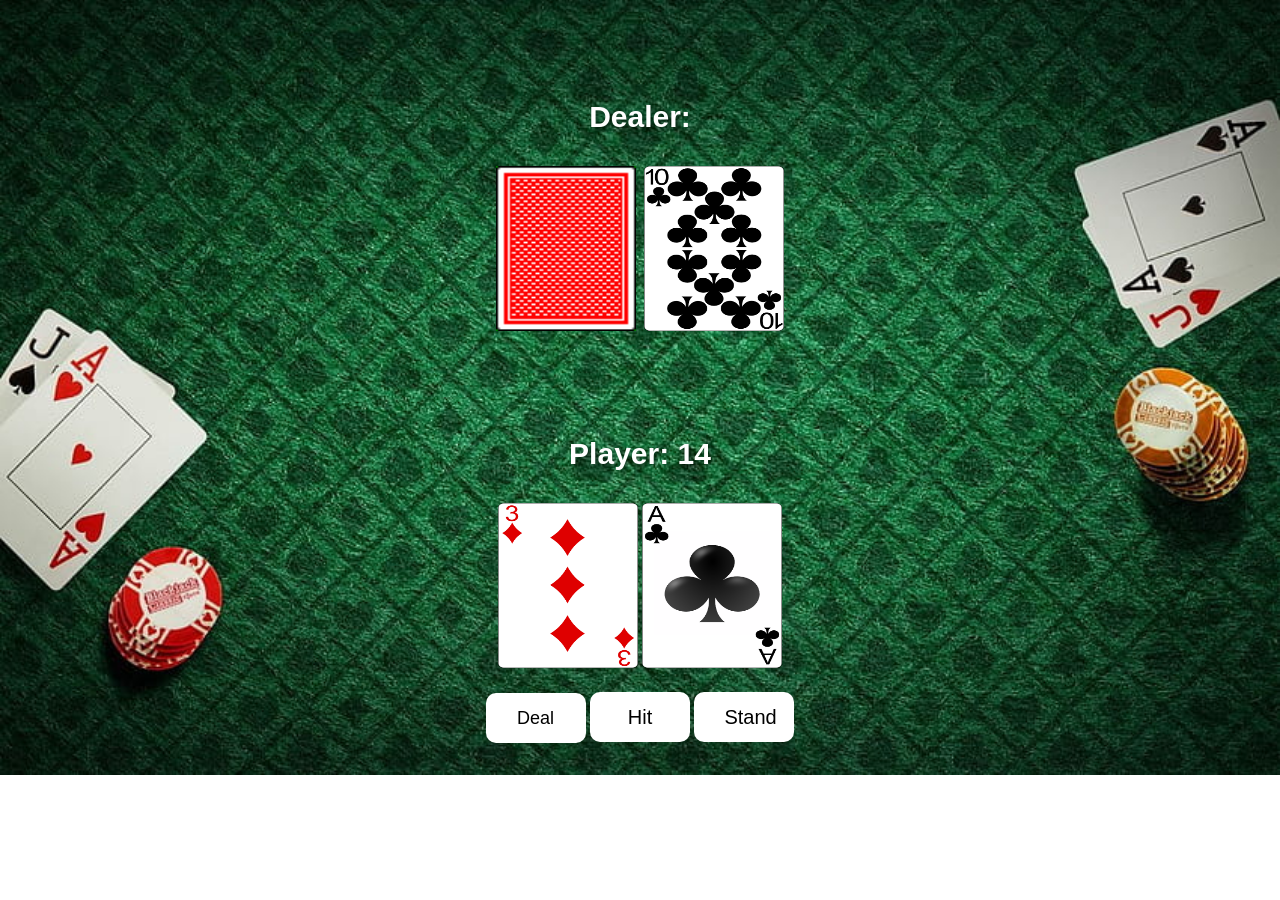
==== index.html @ 506dd629 "Implemented reduceAcs and fixed function hit , stand and deal" ====
<!doctype html>
<html lang="en">
  <head>
    <meta charset="UTF-8" />
    <meta name="viewport" content="width=device-width, initial-scale=1.0" />
    <title>Black-Jack</title>
    <link rel="stylesheet" href="blackjack.css" />
    <script src="blackjack.js" defer></script>
  </head>
  <body>
    <h3>Dealer: <span id="dealerSum"></span></h3>

    <div id="DealerCards">
      <img id="hiddenCard" src="./cards/Back.png" />
    </div>
    <p id="results"></p>
    <h3>Player: <span id="playerSum"></span></h3>
    <div id="PlayerCards"></div>
    <br />
    <button id="newGame">Deal</button>
    <button id="moreCard">Hit</button>
    <button id="stop">Stand</button>
  </body>
</html>
---- blackjack.css ----
body {
  font-family: Arial, Helvetica, sans-serif;
  text-align: center;
  background-image: url("./cards/blackjackbild.jpg");
  background-size: cover;
  background-position: center;
  background-repeat: no-repeat;
}

#DealerCards img {
  height: 165px;
  width: 140px;
  margin: 2px;
  
}

#PlayerCards img {
  height: 165px;
  width: 140px;
  margin: 2px;
}

#moreCard {
  height: 50px;
  width: 100px;
  font-size: 20px;
  background-color: white;
  color: black; /* This ensures the text stays readable! */
  border: none; /* Removes the default browser border */
  padding: 10px 30px; /* Makes the button a comfortable size */
  border-radius: 10px; /* Rounds the corners for a cleaner look */
  cursor: pointer; /* Changes the mouse icon to a hand when hovering */
}

#stop {
  height: 50px;
  width: 100px;
  font-size: 20px;
  background-color: white;
  color: black; /* This ensures the text stays readable! */
  border: none; /* Removes the default browser border */
  padding: 10px 30px; /* Makes the button a comfortable size */
  border-radius: 10px; /* Rounds the corners for a cleaner look */
  cursor: pointer; /* Changes the mouse icon to a hand when hovering */
}

#newGame {
  height: 50px;
  width: 100px;
  font-size: 18px;
  background-color: white;
  color: black; /* This ensures the text stays readable! */
  border: none; /* Removes the default browser border */ /* Makes the button a comfortable size */
  border-radius: 10px; /* Rounds the corners for a cleaner look */
  cursor: pointer;
}

h3 {
  color: white;
  font-family: Arial, Helvetica, sans-serif;
  font-size: 30px;
  text-shadow: 2px 2px 4px rgba(0, 0, 0, 0.5);
  margin-top: 100px;
}

#results {
  font-size: 22px;
  font-weight: bold;
  background-color: white;
  padding: 10px 30 px;
  border-radius: 10px;
  margin: 20px 0;
}

#DealerSum,
#PlayerSum {
  color: #ffcc00;
  font-weight: bold;
}
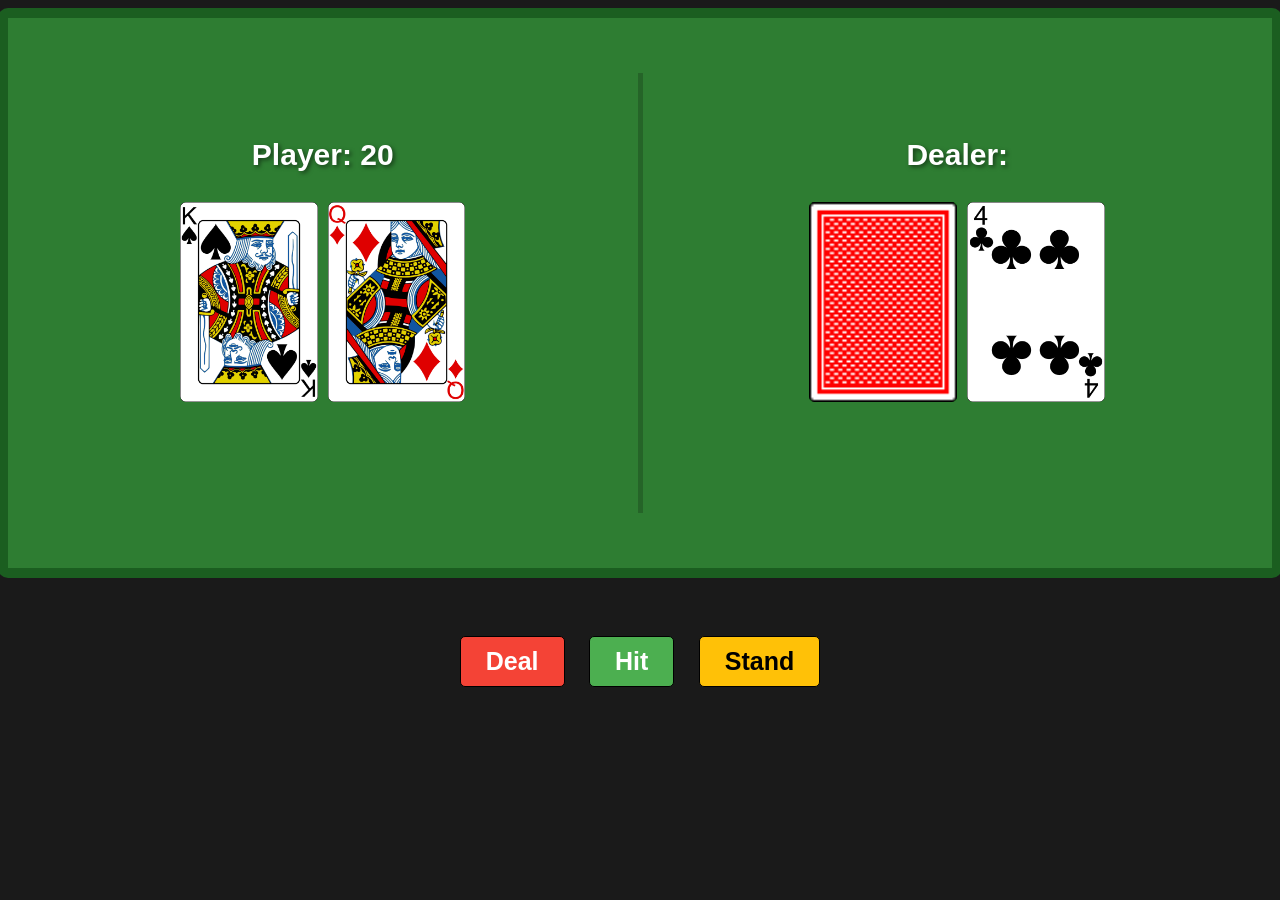
==== commit 98ed7f37: "Refactor CSS styles for improved layout and button design; update HTML structure for better organiza" ====
--- a/index.html
+++ b/index.html
@@ -7,18 +7,30 @@
     <link rel="stylesheet" href="blackjack.css" />
     <script src="blackjack.js" defer></script>
   </head>
+
   <body>
-    <h3>Dealer: <span id="dealerSum"></span></h3>
+    <div id="board">
+      <div class="side">
+        <h3>Player: <span id="playerSum"></span></h3>
+        <div id="PlayerCards"></div>
+      </div>
 
-    <div id="DealerCards">
-      <img id="hiddenCard" src="./cards/Back.png" />
+      <div class="divider"></div>
+
+      <div class="side">
+        <h3>Dealer: <span id="dealerSum"></span></h3>
+        <div id="DealerCards">
+          <img id="hiddenCard" src="./cards/Back.png" />
+        </div>
+      </div>
+
+
     </div>
-    <p id="results"></p>
-    <h3>Player: <span id="playerSum"></span></h3>
-    <div id="PlayerCards"></div>
-    <br />
-    <button id="newGame">Deal</button>
-    <button id="moreCard">Hit</button>
-    <button id="stop">Stand</button>
+      <p id="results"></p>
+    <div class>
+      <button id="newGame">Deal</button>
+      <button id="moreCard">Hit</button>
+      <button id="stop">Stand</button>
+    </div>
   </body>
 </html>
--- a/blackjack.css
+++ b/blackjack.css
@@ -1,60 +1,80 @@
+
 body {
-  font-family: Arial, Helvetica, sans-serif;
-  text-align: center;
-  background-image: url("./cards/blackjackbild.jpg");
-  background-size: cover;
-  background-position: center;
-  background-repeat: no-repeat;
+  background-color: #1a1a1a; 
+  display: flex;
+  flex-direction: column;
+  align-items: center;
+  font-family: "Arial", sans-serif;
 }
 
-#DealerCards img {
-  height: 165px;
-  width: 140px;
-  margin: 2px;
-  
+#board {
+  background-color: #2e7d32; 
+  width: 100%;
+  max-width: 1500px;
+  height: 550px;
+  display: flex;
+  border: 10px solid #1b5e20;
+  border-radius: 10px;
+  position: relative;
+  color: white;
 }
 
-#PlayerCards img {
-  height: 165px;
-  width: 140px;
-  margin: 2px;
+.side {
+  flex: 1; 
+  text-align: center;
+  padding: 20px;
+}
+
+.divider {
+  width: 5px;
+  background-color: rgba(0, 0, 0, 0.2); 
+  height: 80%;
+  align-self: center;
+}
+
+#PlayerCards,
+#DealerCards {
+  display: flex;
+  justify-content: center;
+  gap: 10px;
+  margin-top: 20px;
+}
+
+#PlayerCards img,
+#DealerCards img {
+  height: 200px; 
+  border-radius: 5px;
+}
+
+button {
+  padding: 10px 25px;
+  font-size: 25px;
+  font-weight: bold;
+  border-radius: 5px;
+  border: 1px solid black;
+  cursor: pointer;
+  margin: 10px;
 }
 
 #moreCard {
-  height: 50px;
-  width: 100px;
-  font-size: 20px;
-  background-color: white;
-  color: black; /* This ensures the text stays readable! */
-  border: none; /* Removes the default browser border */
-  padding: 10px 30px; /* Makes the button a comfortable size */
-  border-radius: 10px; /* Rounds the corners for a cleaner look */
-  cursor: pointer; /* Changes the mouse icon to a hand when hovering */
+  background-color: #4caf50;
+  color: white;
+}
+#stop {
+  background-color: #ffc107;
+  color: black;
+}
+#newGame {
+  background-color: #f44336;
+  color: white;
 }
 
-#stop {
-  height: 50px;
-  width: 100px;
-  font-size: 20px;
-  background-color: white;
-  color: black; /* This ensures the text stays readable! */
-  border: none; /* Removes the default browser border */
-  padding: 10px 30px; /* Makes the button a comfortable size */
-  border-radius: 10px; /* Rounds the corners for a cleaner look */
-  cursor: pointer; /* Changes the mouse icon to a hand when hovering */
+#results {
+  font-size: 24px;
+  color: #ffeb3b;
+  font-weight: bold;
+  text-shadow: 2px 2px black;
 }
-
-#newGame {
-  height: 50px;
-  width: 100px;
-  font-size: 18px;
-  background-color: white;
-  color: black; /* This ensures the text stays readable! */
-  border: none; /* Removes the default browser border */ /* Makes the button a comfortable size */
-  border-radius: 10px; /* Rounds the corners for a cleaner look */
-  cursor: pointer;
-}
-
 h3 {
   color: white;
   font-family: Arial, Helvetica, sans-serif;
@@ -62,18 +82,3 @@
   text-shadow: 2px 2px 4px rgba(0, 0, 0, 0.5);
   margin-top: 100px;
 }
-
-#results {
-  font-size: 22px;
-  font-weight: bold;
-  background-color: white;
-  padding: 10px 30 px;
-  border-radius: 10px;
-  margin: 20px 0;
-}
-
-#DealerSum,
-#PlayerSum {
-  color: #ffcc00;
-  font-weight: bold;
-}
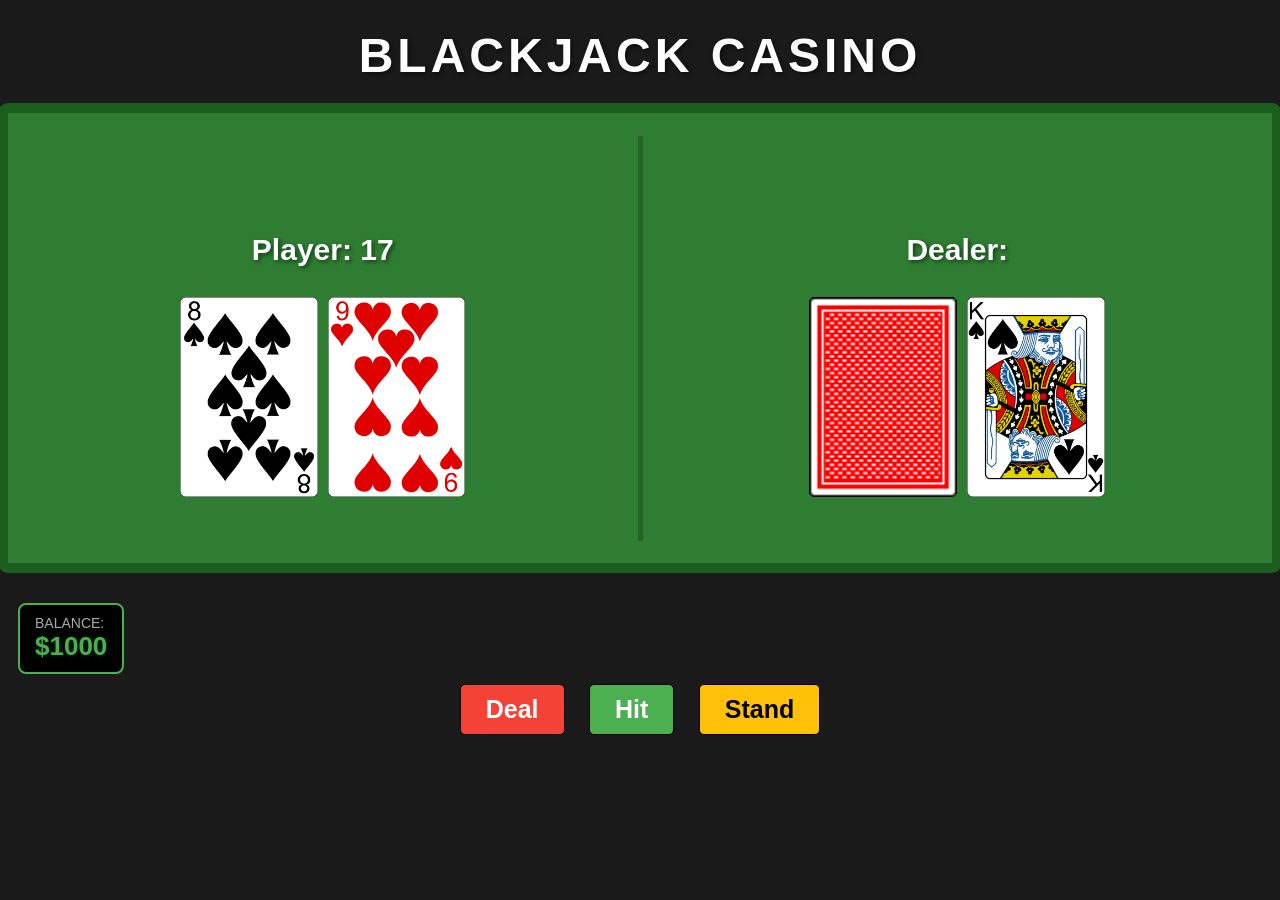
==== commit 4f74bcc9: "Added functional wallet by using Localstorage" ====
--- a/index.html
+++ b/index.html
@@ -3,14 +3,26 @@
   <head>
     <meta charset="UTF-8" />
     <meta name="viewport" content="width=device-width, initial-scale=1.0" />
-    <title>Black-Jack</title>
+    <title>Black Jack Game</title>
     <link rel="stylesheet" href="blackjack.css" />
     <script src="blackjack.js" defer></script>
   </head>
 
   <body>
+
+
+    <div class="header">
+        <h1 class="game-title">BLACKJACK CASINO</h1>
+
+     
+    </div>
+
     <div id="board">
+
+      <p id="results"></p>
+
       <div class="side">
+
         <h3>Player: <span id="playerSum"></span></h3>
         <div id="PlayerCards"></div>
       </div>
@@ -20,17 +32,24 @@
       <div class="side">
         <h3>Dealer: <span id="dealerSum"></span></h3>
         <div id="DealerCards">
-          <img id="hiddenCard" src="./cards/Back.png" />
+        <img id="hiddenCard" src="./cards/Back.png" />
         </div>
       </div>
+    </div>
+        <div class="money-container">
+            <span class="label">Balance:</span>
+            <span class="value">$<span id="balance">1000</span></span>
+        </div>
 
-
-    </div>
-      <p id="results"></p>
     <div class>
       <button id="newGame">Deal</button>
       <button id="moreCard">Hit</button>
       <button id="stop">Stand</button>
     </div>
+
+   
+
+
+
   </body>
 </html>
--- a/blackjack.css
+++ b/blackjack.css
@@ -1,6 +1,53 @@
+.game-title {
+  color: white; /* Ändrat till vit */
+  font-size: 48px;
+  text-align: center;
+  margin: 20px 0;
+  text-transform: uppercase;
+  letter-spacing: 4px;
+  /* En svart skugga gör att den vita texten syns bättre mot det gröna */
+  text-shadow: 2px 2px 4px rgba(0, 0, 0, 0.5);
+  font-family: "Arial", sans-serif;
+}
 
+.money-container {
+  display: flex;
+  flex-direction: column;
+  align-items: flex-start; /* Håller texten till vänster inuti boxen */
+
+  background-color: #000;
+  border: 2px solid #4caf50; /* Grön ram för att matcha texten */
+  padding: 10px 15px;
+  border-radius: 8px;
+
+  /* POSITIONERING */
+  width: fit-content;
+  margin-left: 10px;
+  margin-right: auto;
+
+  /* AVSTÅND: Justera denna siffra för att flytta boxen neråt */
+  margin-top: 30px;
+}
+.controls {
+  margin-top: 0px; /* Låt knapparna ligga tätt under pengarna */
+}
+
+/* Ordet "Balance" i grått/vitt så det ser proffsigt ut */
+.money-container .label {
+  color: #aaa;
+  font-size: 14px;
+  text-transform: uppercase;
+}
+
+/* Själva summan i den GRÖNA färgen du hade innan */
+.money-container .value {
+  color: #4caf50; /* Den klassiska casino-gröna färgen */
+  font-size: 26px;
+  font-weight: bold;
+  text-shadow: 0 0 5px rgba(76, 175, 80, 0.3); /* Ger ett litet grönt sken */
+}
 body {
-  background-color: #1a1a1a; 
+  background-color: #1a1a1a;
   display: flex;
   flex-direction: column;
   align-items: center;
@@ -8,10 +55,10 @@
 }
 
 #board {
-  background-color: #2e7d32; 
+  background-color: #2e7d32;
   width: 100%;
   max-width: 1500px;
-  height: 550px;
+  height: 450px;
   display: flex;
   border: 10px solid #1b5e20;
   border-radius: 10px;
@@ -20,15 +67,15 @@
 }
 
 .side {
-  flex: 1; 
+  flex: 1;
   text-align: center;
   padding: 20px;
 }
 
 .divider {
   width: 5px;
-  background-color: rgba(0, 0, 0, 0.2); 
-  height: 80%;
+  background-color: rgba(0, 0, 0, 0.2);
+  height: 90%;
   align-self: center;
 }
 
@@ -42,7 +89,7 @@
 
 #PlayerCards img,
 #DealerCards img {
-  height: 200px; 
+  height: 200px;
   border-radius: 5px;
 }
 
@@ -70,11 +117,53 @@
 }
 
 #results {
-  font-size: 24px;
-  color: #ffeb3b;
-  font-weight: bold;
-  text-shadow: 2px 2px black;
+  /* Positionering */
+  position: absolute;
+  top: 50%;
+  left: 50%;
+  transform: translate(-50%, -50%);
+  z-index: 1000; /* Alltid överst */
+
+  /* Design */
+  font-size: 50px;
+  font-weight: 900;
+  text-transform: uppercase;
+  text-align: center;
+
+  /* Färger och Effekter */
+  color: #ffffff;
+  text-shadow:
+    2px 2px 0px #000,
+    4px 4px 15px rgba(0, 0, 0, 0.8);
+
+  /* Bakgrundsplatta (gör det läsbart oavsett kort) */
+  background: rgba(0, 0, 0, 0.7); /* Halvgenomskinlig svart */
+  padding: 20px 40px;
+  border-radius: 15px;
+  border: 3px solid #ffeb3b; /* Guldkant */
+
+  /* Dölj när det inte finns något resultat */
+  display: none;
 }
+
+/* När JavaScript lägger till text, visa elementet */
+#results:not(:empty) {
+  display: block;
+  animation: popIn 0.3s cubic-bezier(0.175, 0.885, 0.32, 1.275);
+}
+
+/* Snygg animation när texten dyker upp */
+@keyframes popIn {
+  0% {
+    transform: translate(-50%, -50%) scale(0.5);
+    opacity: 0;
+  }
+  100% {
+    transform: translate(-50%, -50%) scale(1);
+    opacity: 1;
+  }
+}
+
 h3 {
   color: white;
   font-family: Arial, Helvetica, sans-serif;
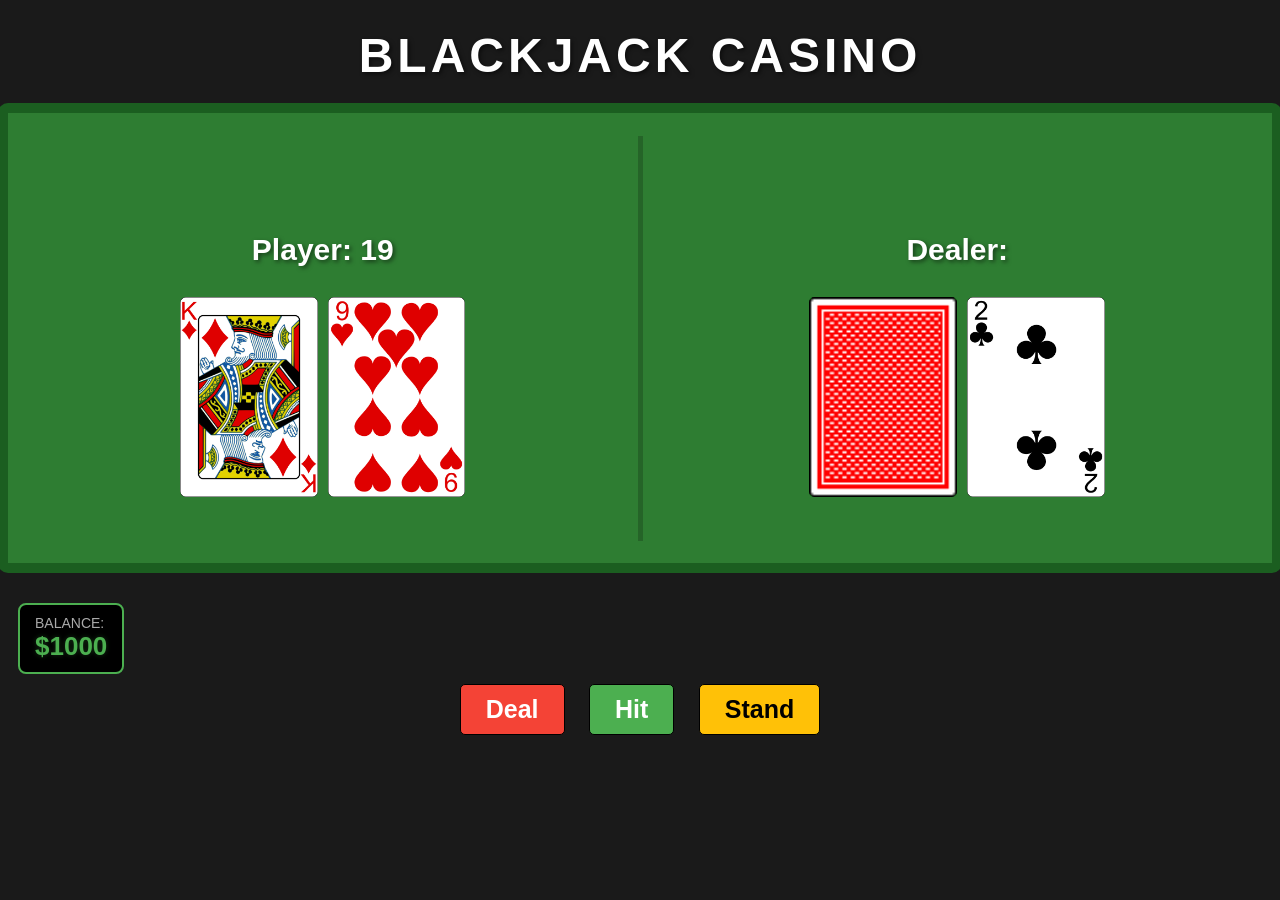
==== commit c0b1866f: "Fixed player blackjack game" ====
--- a/index.html
+++ b/index.html
@@ -9,20 +9,14 @@
   </head>
 
   <body>
-
-
     <div class="header">
-        <h1 class="game-title">BLACKJACK CASINO</h1>
-
-     
+      <h1 class="game-title">BLACKJACK CASINO</h1>
     </div>
 
     <div id="board">
-
       <p id="results"></p>
 
       <div class="side">
-
         <h3>Player: <span id="playerSum"></span></h3>
         <div id="PlayerCards"></div>
       </div>
@@ -32,24 +26,19 @@
       <div class="side">
         <h3>Dealer: <span id="dealerSum"></span></h3>
         <div id="DealerCards">
-        <img id="hiddenCard" src="./cards/Back.png" />
+          <img id="hiddenCard" src="./cards/Back.png" />
         </div>
       </div>
     </div>
-        <div class="money-container">
-            <span class="label">Balance:</span>
-            <span class="value">$<span id="balance">1000</span></span>
-        </div>
+    <div class="money-container">
+      <span class="label">Balance:</span>
+      <span class="value">$<span id="balance">1000</span></span>
+    </div>
 
     <div class>
       <button id="newGame">Deal</button>
       <button id="moreCard">Hit</button>
       <button id="stop">Stand</button>
     </div>
-
-   
-
-
-
   </body>
 </html>
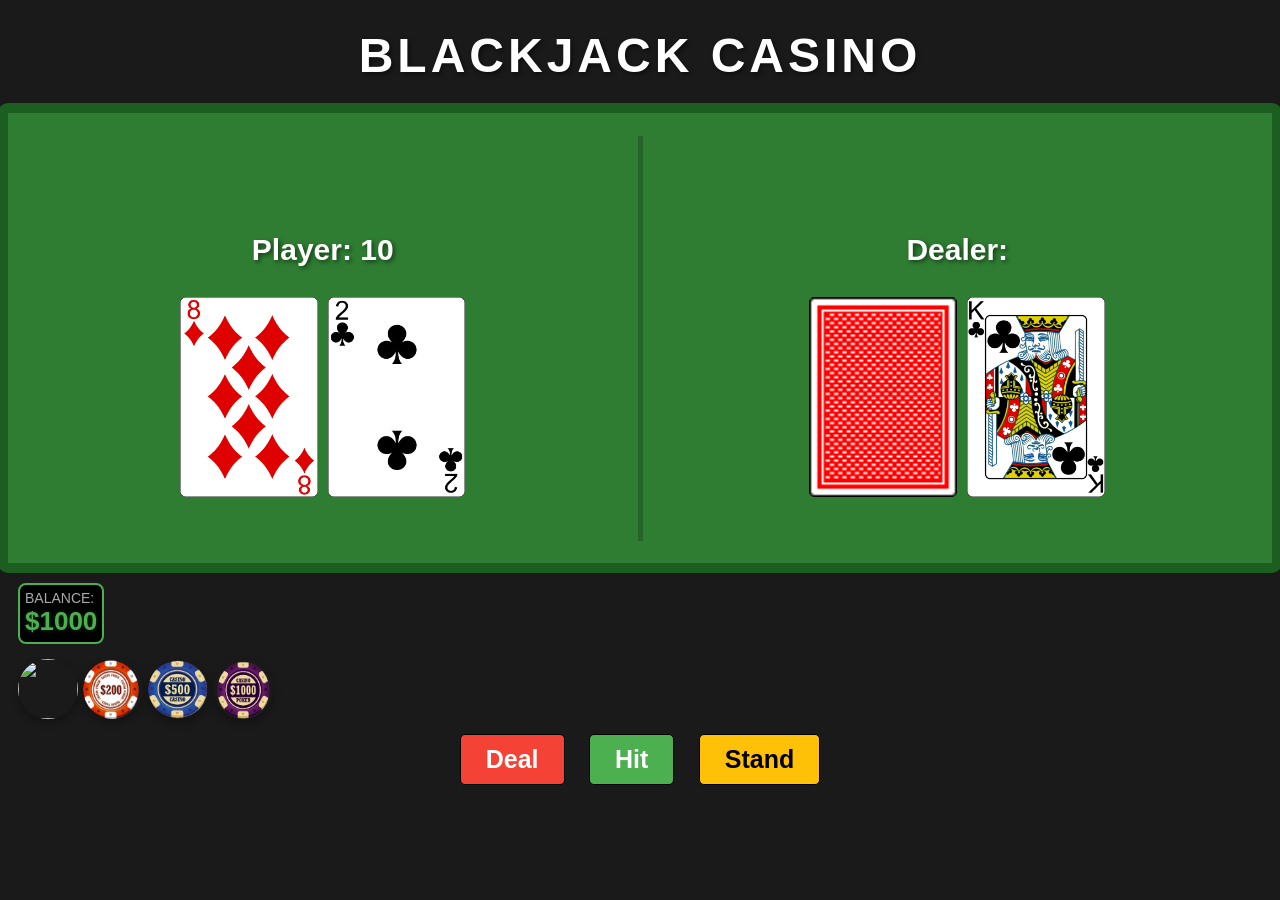
==== commit 522c9629: "Implemented placeBet function and created coins on UI" ====
--- a/index.html
+++ b/index.html
@@ -25,14 +25,24 @@
 
       <div class="side">
         <h3>Dealer: <span id="dealerSum"></span></h3>
+
         <div id="DealerCards">
           <img id="hiddenCard" src="./cards/Back.png" />
         </div>
       </div>
     </div>
+
+    <div class="top-bar"></div>
     <div class="money-container">
       <span class="label">Balance:</span>
       <span class="value">$<span id="balance">1000</span></span>
+    </div>
+
+    <div class="coins">
+      <img id="chip100" src="./coins/100.PNG" onClick="placeBet(100)" />
+      <img id="chip200" src="./coins/200.PNG" onClick="placeBet(200)" />
+      <img id="chip500" src="./coins/500.PNG" onClick="placeBet(500)" />
+      <img id="chip500" src="./coins/1000.PNG" onClick="placeBet(1000)" />
     </div>
 
     <div class>
--- a/blackjack.css
+++ b/blackjack.css
@@ -17,7 +17,7 @@
 
   background-color: #000;
   border: 2px solid #4caf50; /* Grön ram för att matcha texten */
-  padding: 10px 15px;
+  padding: 5px 5px;
   border-radius: 8px;
 
   /* POSITIONERING */
@@ -26,7 +26,7 @@
   margin-right: auto;
 
   /* AVSTÅND: Justera denna siffra för att flytta boxen neråt */
-  margin-top: 30px;
+  margin-top: 10px;
 }
 .controls {
   margin-top: 0px; /* Låt knapparna ligga tätt under pengarna */
@@ -106,6 +106,7 @@
 #moreCard {
   background-color: #4caf50;
   color: white;
+  margin-top: 0px;
 }
 #stop {
   background-color: #ffc107;
@@ -171,3 +172,39 @@
   text-shadow: 2px 2px 4px rgba(0, 0, 0, 0.5);
   margin-top: 100px;
 }
+
+.coins {
+  display: flex;
+  justify-content: left;
+  align-items: left;
+  gap: 5px;
+  margin-top: 30px;
+  padding: 5px;
+
+  width: fit-content;
+  margin-left: 5px;
+  margin-right: auto;
+
+  margin-top: 10px;
+}
+
+.coins img {
+  width: 60px;
+  height: 60px;
+  cursor: pointer;
+  transition:
+    transform 0.2s ease,
+    filter 0.2s;
+  border-radius: 50%;
+  box-shadow: 0 4px 8px rgba(0, 0, 0, 0.3);
+}
+
+.coins img:hover {
+  transform: scale(1.1) translateY(-10px);
+  filter: brightness(1.2);
+  box-shadow: 0 8px 15px rgba(0, 0, 0, 0.5);
+}
+
+.coins img:active {
+  transform: scale(0.95); /* Ser ut som att man trycker ner det */
+}
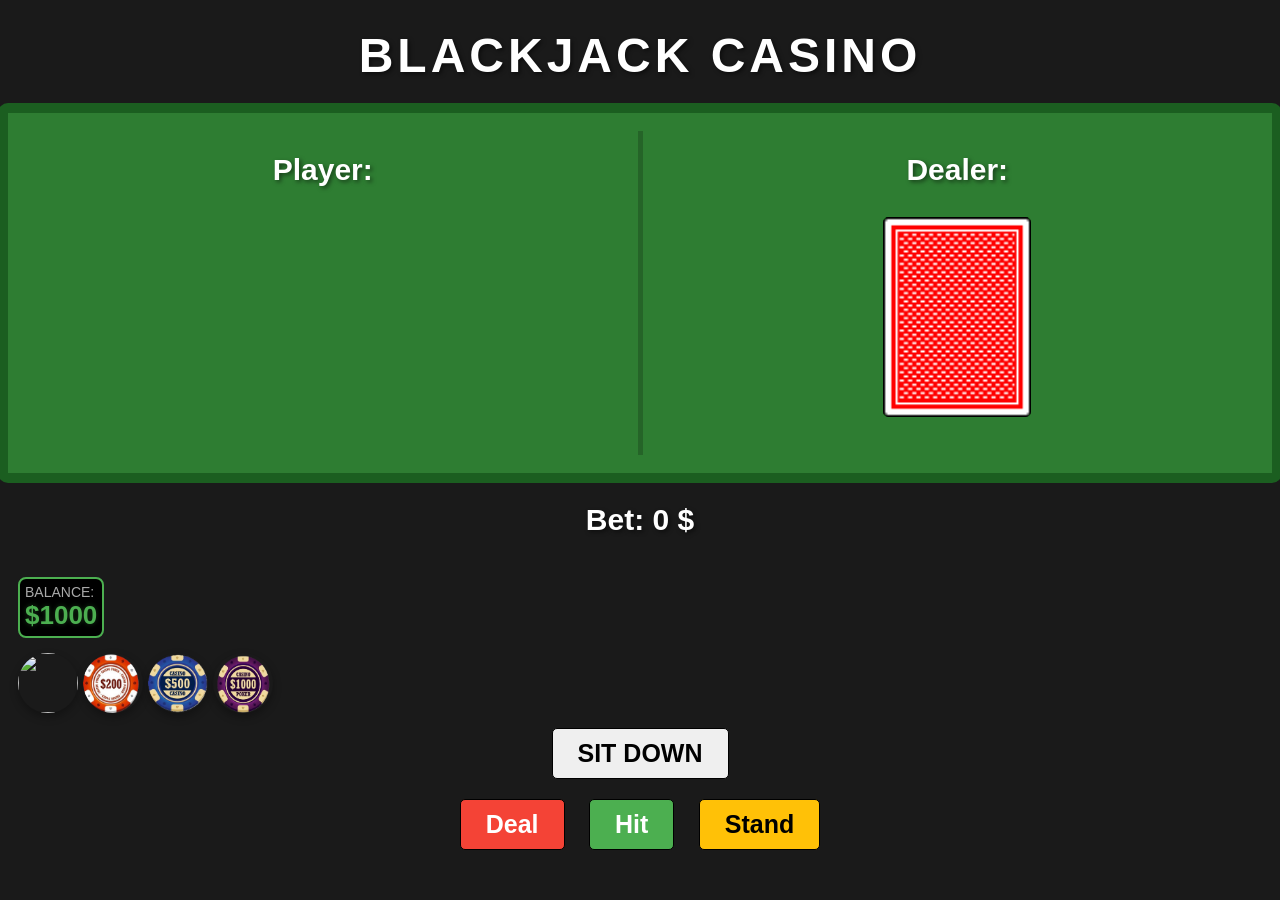
==== commit f6c902b0: "Fixed bet current display on UI and fixed functions how game starts after click SitDown function" ====
--- a/index.html
+++ b/index.html
@@ -9,6 +9,8 @@
   </head>
 
   <body>
+
+
     <div class="header">
       <h1 class="game-title">BLACKJACK CASINO</h1>
     </div>
@@ -32,7 +34,12 @@
       </div>
     </div>
 
-    <div class="top-bar"></div>
+    
+
+<div class="status-box">
+    <h3>Bet: <span id="bet-display">0</span> $</h3>
+</div>
+
     <div class="money-container">
       <span class="label">Balance:</span>
       <span class="value">$<span id="balance">1000</span></span>
@@ -44,6 +51,9 @@
       <img id="chip500" src="./coins/500.PNG" onClick="placeBet(500)" />
       <img id="chip500" src="./coins/1000.PNG" onClick="placeBet(1000)" />
     </div>
+ 
+      <button id="start-button">SIT DOWN</button>
+    </div>
 
     <div class>
       <button id="newGame">Deal</button>
--- a/blackjack.css
+++ b/blackjack.css
@@ -58,7 +58,7 @@
   background-color: #2e7d32;
   width: 100%;
   max-width: 1500px;
-  height: 450px;
+  height: 360px;
   display: flex;
   border: 10px solid #1b5e20;
   border-radius: 10px;
@@ -170,7 +170,7 @@
   font-family: Arial, Helvetica, sans-serif;
   font-size: 30px;
   text-shadow: 2px 2px 4px rgba(0, 0, 0, 0.5);
-  margin-top: 100px;
+  margin-top: 20px;
 }
 
 .coins {
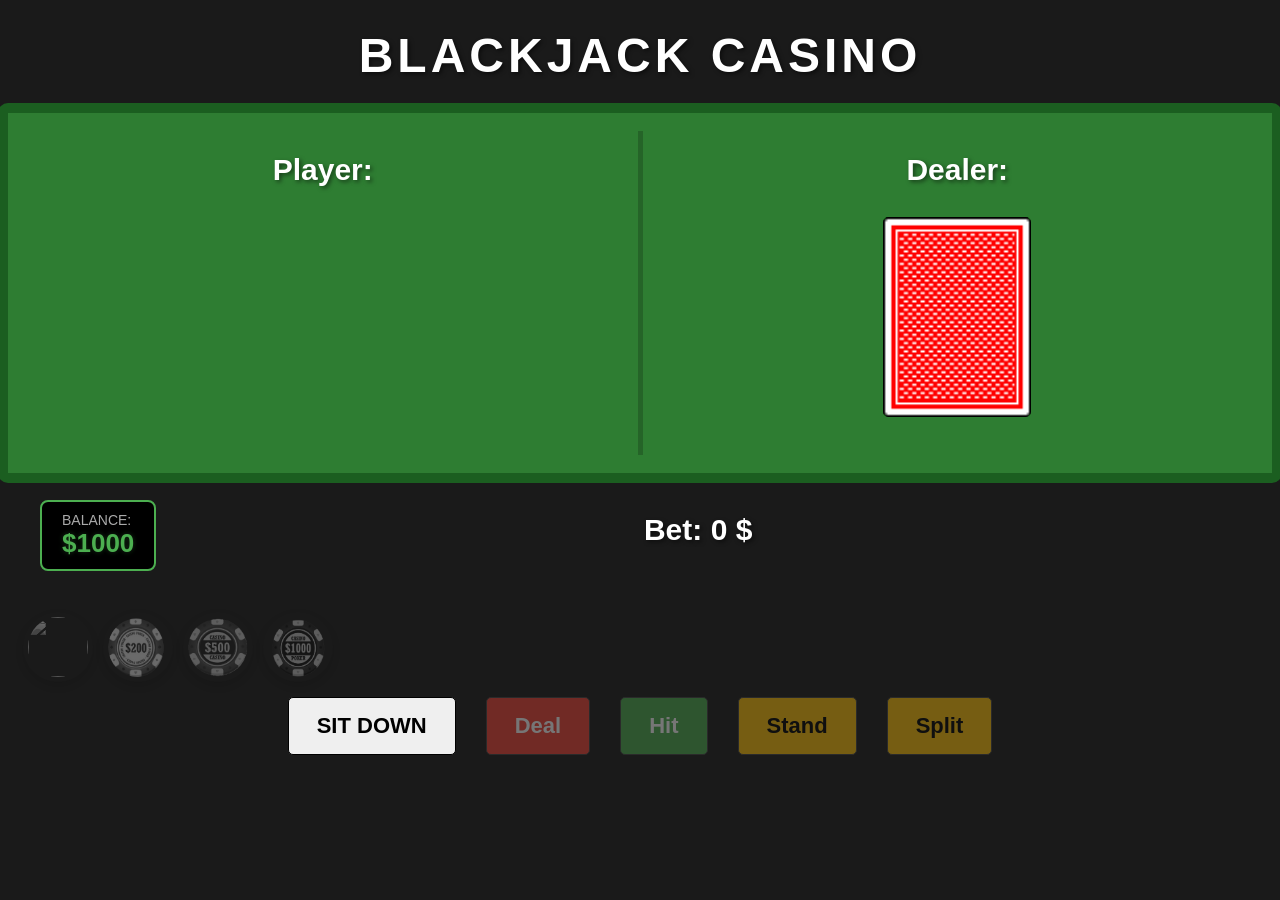
==== commit 7f1826b6: "Fixed buttons disbled and gray out them" ====
--- a/index.html
+++ b/index.html
@@ -9,8 +9,6 @@
   </head>
 
   <body>
-
-
     <div class="header">
       <h1 class="game-title">BLACKJACK CASINO</h1>
     </div>
@@ -34,31 +32,50 @@
       </div>
     </div>
 
-    
+    <div class="status-row">
+      <div class="money-container">
+        <span class="label">Balance:</span>
+        <span class="value">$<span id="balance">1000</span></span>
+      </div>
 
-<div class="status-box">
-    <h3>Bet: <span id="bet-display">0</span> $</h3>
-</div>
-
-    <div class="money-container">
-      <span class="label">Balance:</span>
-      <span class="value">$<span id="balance">1000</span></span>
+      <div class="bet-container">
+        <h3>Bet: <span id="bet-display">0</span> $</h3>
+      </div>
     </div>
 
     <div class="coins">
-      <img id="chip100" src="./coins/100.PNG" onClick="placeBet(100)" />
-      <img id="chip200" src="./coins/200.PNG" onClick="placeBet(200)" />
-      <img id="chip500" src="./coins/500.PNG" onClick="placeBet(500)" />
-      <img id="chip500" src="./coins/1000.PNG" onClick="placeBet(1000)" />
-    </div>
- 
-      <button id="start-button">SIT DOWN</button>
+      <img
+        id="chip100"
+        src="./coins/100.PNG"
+        class="coins"
+        onClick="placeBet(100)"
+      />
+      <img
+        id="chip200"
+        src="./coins/200.PNG"
+        class="coins"
+        onClick="placeBet(200)"
+      />
+      <img
+        id="chip500"
+        src="./coins/500.PNG"
+        class="coins"
+        onClick="placeBet(500)"
+      />
+      <img
+        id="chip1000"
+        src="./coins/1000.PNG"
+        class="coins"
+        onClick="placeBet(1000)"
+      />
     </div>
 
-    <div class>
+    <div class="controls">
+      <button id="start-button">SIT DOWN</button>
       <button id="newGame">Deal</button>
       <button id="moreCard">Hit</button>
       <button id="stop">Stand</button>
+      <button id="split">Split</button>
     </div>
   </body>
 </html>
--- a/blackjack.css
+++ b/blackjack.css
@@ -10,26 +10,37 @@
   font-family: "Arial", sans-serif;
 }
 
+.status-row {
+  display: flex;
+  align-items: center;
+  justify-content: space-between; /* Håller Balance till vänster */
+  width: 100%;
+  max-width: 1200px;
+  margin: 10px auto; /* "auto" centrerar hela raden på skärmen */
+}
+
+/* Denna klass gör att insatsen hamnar i mitten */
+.bet-container {
+  flex: 1;           /* Låter boxen ta upp platsen i mitten */
+  text-align: center; /* Centrerar texten inuti boxen */
+}
+
 .money-container {
+  /* Din befintliga kod här */
   display: flex;
   flex-direction: column;
-  align-items: flex-start; /* Håller texten till vänster inuti boxen */
-
   background-color: #000;
-  border: 2px solid #4caf50; /* Grön ram för att matcha texten */
-  padding: 5px 5px;
+  border: 2px solid #4caf50;
+  padding: 10px 20px;
   border-radius: 8px;
-
-  /* POSITIONERING */
-  width: fit-content;
-  margin-left: 10px;
-  margin-right: auto;
-
-  /* AVSTÅND: Justera denna siffra för att flytta boxen neråt */
-  margin-top: 10px;
-}
+}
+
 .controls {
-  margin-top: 0px; /* Låt knapparna ligga tätt under pengarna */
+  display: flex;
+  flex-wrap: wrap;
+  justify-content: center;
+  gap: 10px;
+  margin: 0;
 }
 
 /* Ordet "Balance" i grått/vitt så det ser proffsigt ut */
@@ -94,8 +105,8 @@
 }
 
 button {
-  padding: 10px 25px;
-  font-size: 25px;
+  padding: 15px 28px;
+  font-size: 22px;
   font-weight: bold;
   border-radius: 5px;
   border: 1px solid black;
@@ -103,10 +114,16 @@
   margin: 10px;
 }
 
+button:disabled {
+  background-color: #555;
+  color: #888;
+  cursor: not-allowed;
+  opacity: 0.6;
+}
+
 #moreCard {
   background-color: #4caf50;
   color: white;
-  margin-top: 0px;
 }
 #stop {
   background-color: #ffc107;
@@ -115,7 +132,13 @@
 #newGame {
   background-color: #f44336;
   color: white;
-}
+} 
+#split {
+  background-color: #ffc107;
+  color: black;
+}
+
+
 
 #results {
   /* Positionering */
@@ -153,7 +176,7 @@
   animation: popIn 0.3s cubic-bezier(0.175, 0.885, 0.32, 1.275);
 }
 
-/* Snygg animation när texten dyker upp */
+/* Snygg animation när texten dyker upp
 @keyframes popIn {
   0% {
     transform: translate(-50%, -50%) scale(0.5);
@@ -163,7 +186,7 @@
     transform: translate(-50%, -50%) scale(1);
     opacity: 1;
   }
-}
+} */
 
 h3 {
   color: white;
@@ -208,3 +231,18 @@
 .coins img:active {
   transform: scale(0.95); /* Ser ut som att man trycker ner det */
 }
+
+button:disabled {
+  background-color: #2c3e50; /* En mörkare, diskret färg */
+  color: #7f8c8d; /* Grå text */
+  opacity: 0.4; /* Gör knappen 60% genomskinlig */
+  cursor: not-allowed; /* Visar en "förbjudet"-symbol 🚫 */
+  border: 1px solid #444; /* Tydliggör att den är avstängd */
+}
+
+.coins img.disabled {
+  opacity: 0.35;
+  filter: grayscale(1);
+  cursor: not-allowed;
+  pointer-events: none;
+}
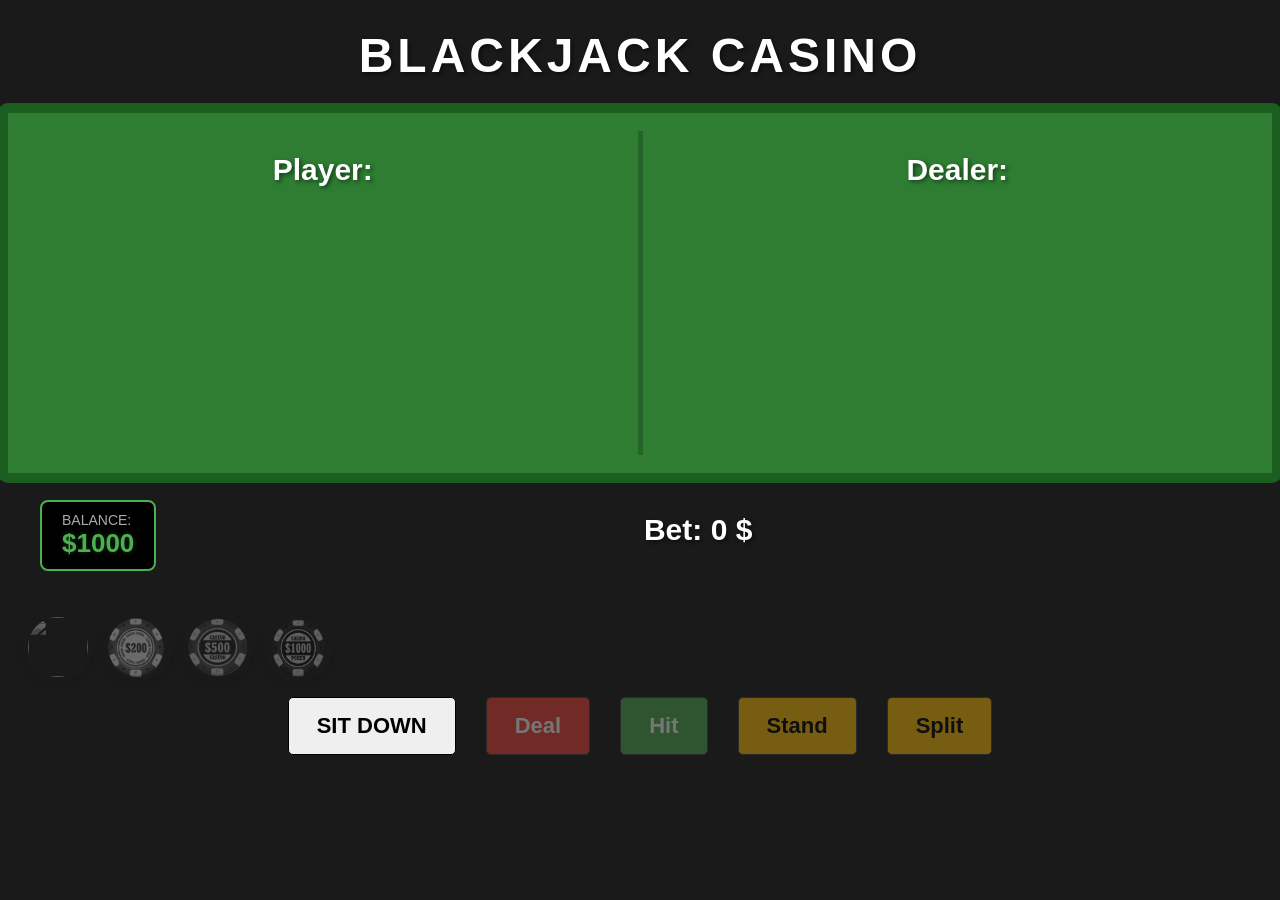
==== commit 76724b22: "Fixed hiddencard to top up when the game starts" ====
--- a/index.html
+++ b/index.html
@@ -27,7 +27,7 @@
         <h3>Dealer: <span id="dealerSum"></span></h3>
 
         <div id="DealerCards">
-          <img id="hiddenCard" src="./cards/Back.png" />
+          <!-- <img id="hiddenCard" src="./cards/Back.png" /> -->
         </div>
       </div>
     </div>
